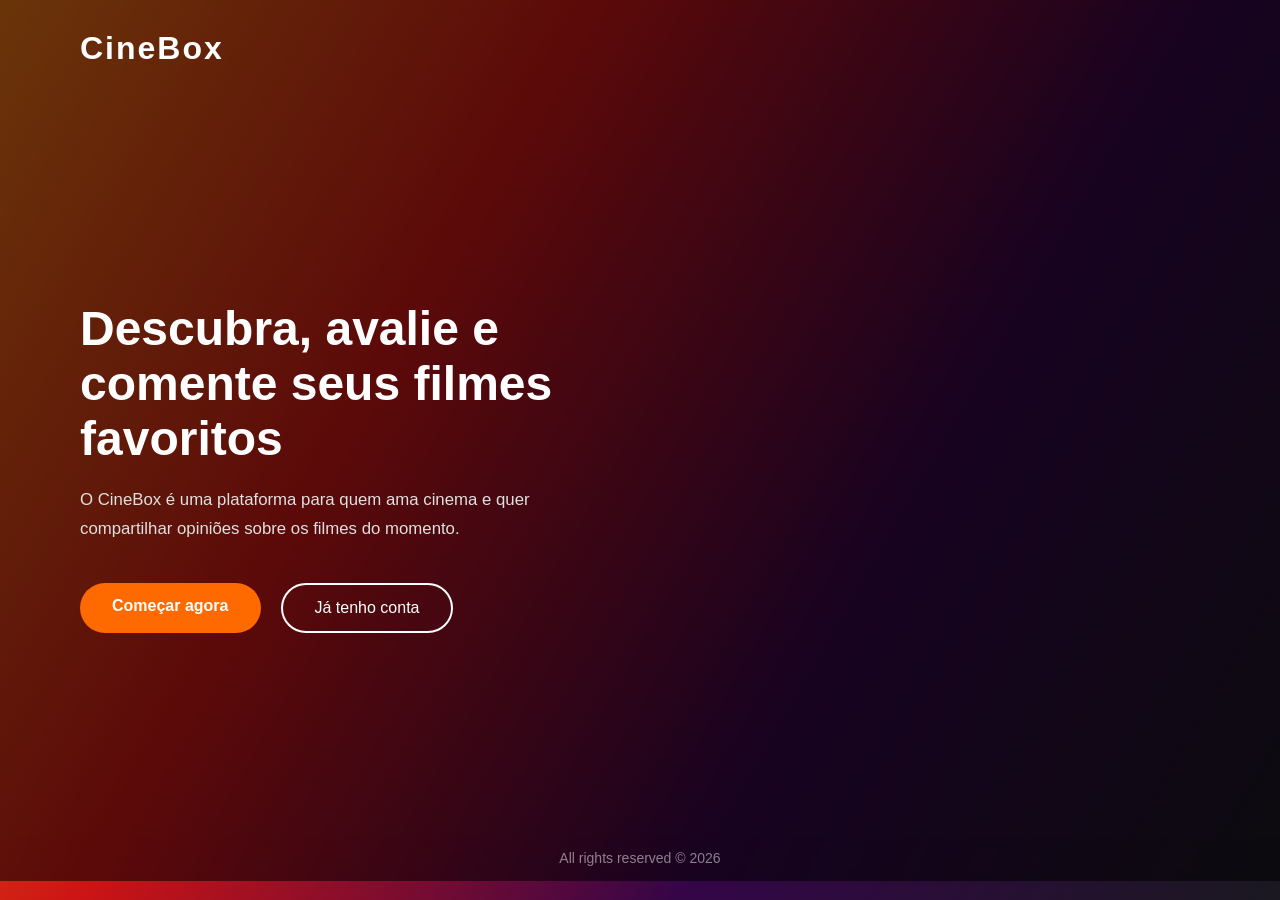
==== index.html @ de2ebf6e "upando index estilizado e modulos" ====
<!DOCTYPE html>
<html lang="pt-BR">
<head>
    <meta charset="UTF-8">
    <meta name="viewport" content="width=device-width, initial-scale=1.0">
    <title>CineBox</title>
    <link rel="stylesheet" href="./styles/indexStyle.css">
</head>
<body>
    <header class="hero">
    <div class="overlay"></div>

    <nav class="top-nav">
      <h1>CineBox</h1>
    </nav>

    <section class="hero-content">
      <h2>Descubra, avalie e comente seus filmes favoritos</h2>
      <p>
        O CineBox é uma plataforma para quem ama cinema
        e quer compartilhar opiniões sobre os filmes do momento.
      </p>

      <div class="cta">
        <a href="pages/cadastro.html" class="btn">Começar agora</a>
        <a href="pages/login.html" class="btn-outline">Já tenho conta</a>
      </div>
    </section>
  </header>
  <footer>
    All rights reserved © 2026<br>
  </footer>

</body>
</html>
---- styles/indexStyle.css ----
* {
  margin: 0;
  padding: 0;
  box-sizing: border-box;
  font-family: 'Poppins', sans-serif;
}

body {
  min-height: 100vh;
  background: linear-gradient(120deg,#ec7513,#cc1414,#340548,#1a1820);
  color: #fff;
}

.hero {
  position: relative;
  min-height: calc(100vh - 63px);
  display: flex;
  flex-direction: column;
}

.overlay {
  position: absolute;
  inset: 0;
  background: rgba(0, 0, 0, 0.55);
  z-index: 1;
}

.top-nav {
  position: relative;
  z-index: 2;
  padding: 30px 80px;
  display: flex;
  justify-content: space-between;
  align-items: center;
}

.top-nav h1 {
  font-size: 2rem;
  letter-spacing: 2px;
}

.hero-content {
  position: relative;
  z-index: 2;
  max-width: 650px;
  margin: auto 0;
  padding: 0 80px;
}

.hero-content h2 {
  font-size: 3rem;
  margin-bottom: 20px;
}

.hero-content p {
  font-size: 1.05rem;
  line-height: 1.7;
  color: #e0e0e0;
  margin-bottom: 40px;
}

.cta {
  display: flex;
  gap: 20px;
}

.btn {
  background: #ff6a00;
  padding: 14px 32px;
  border-radius: 30px;
  color: #fff;
  text-decoration: none;
  font-weight: 600;
}

.btn-outline {
  padding: 14px 32px;
  border-radius: 30px;
  border: 2px solid #fff;
  color: #fff;
  text-decoration: none;
}

footer{
    padding: 12px 10px;
    line-height: 1.4;
    text-align: center;
    color: #dddddd93;
    font-size: 14px;
    background: rgba(0,0,0,0.55);
    backdrop-filter: blur(6px);
}


@media (max-width: 768px){

  .top-nav{
    padding: 20px;
    flex-direction: column;
    gap: 15px;
    text-align: center;
  }

  .hero-content{
    padding: 20px;
    text-align: center;
  }

  .hero-content h2{
    font-size: 2rem;
  }

  .hero-content p{
    font-size: 0.95rem;
  }

  .cta{
    flex-direction: column;
    align-items: center;
  }

  .btn, .btn-outline{
    width: 80%;
    text-align: center;
  }
}
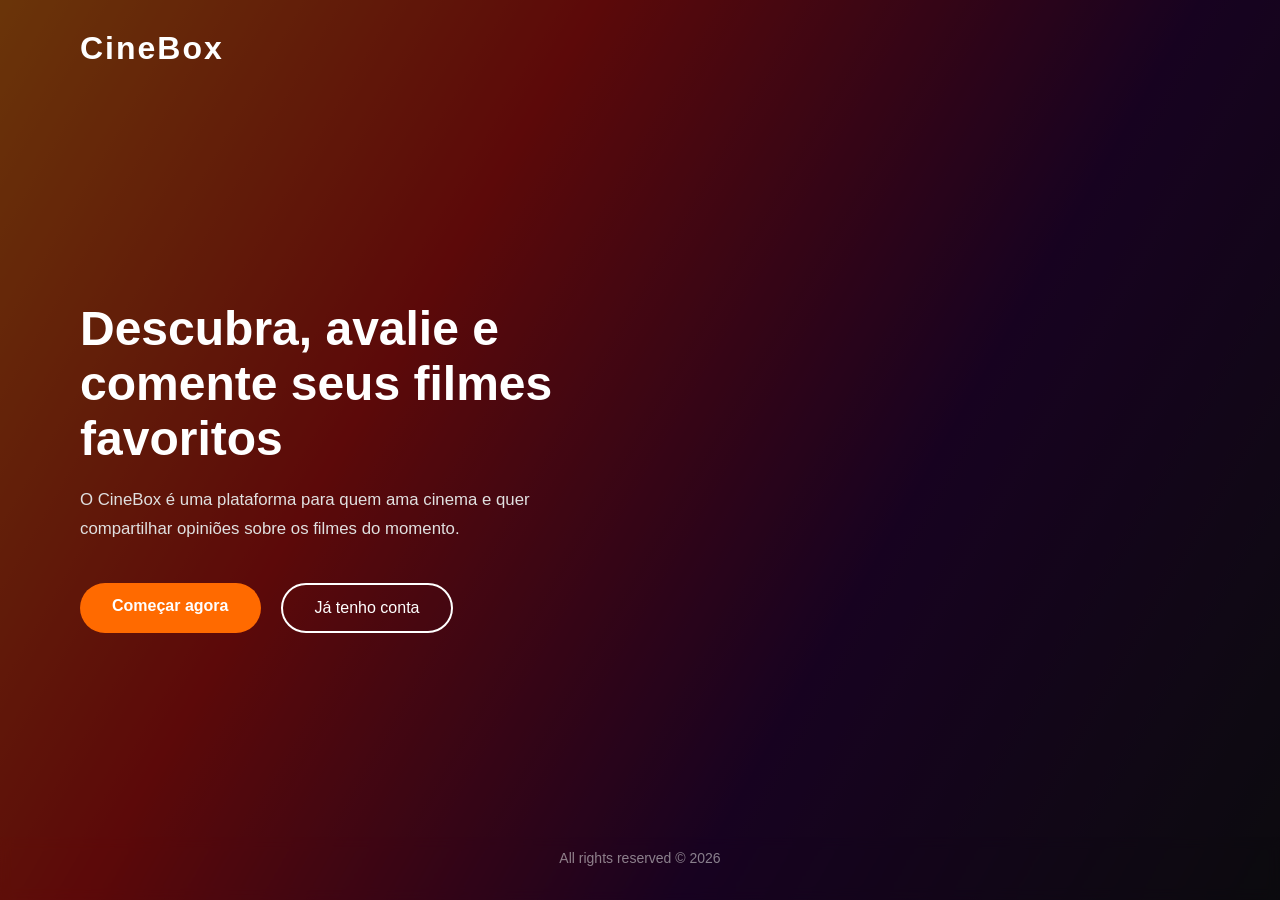
==== commit 37c25db0: "Minor fix" ====
--- a/index.html
+++ b/index.html
@@ -29,8 +29,8 @@
   </header>
   <footer>
     All rights reserved © 2026<br>
+    <br>
   </footer>
 
 </body>
 </html>
-
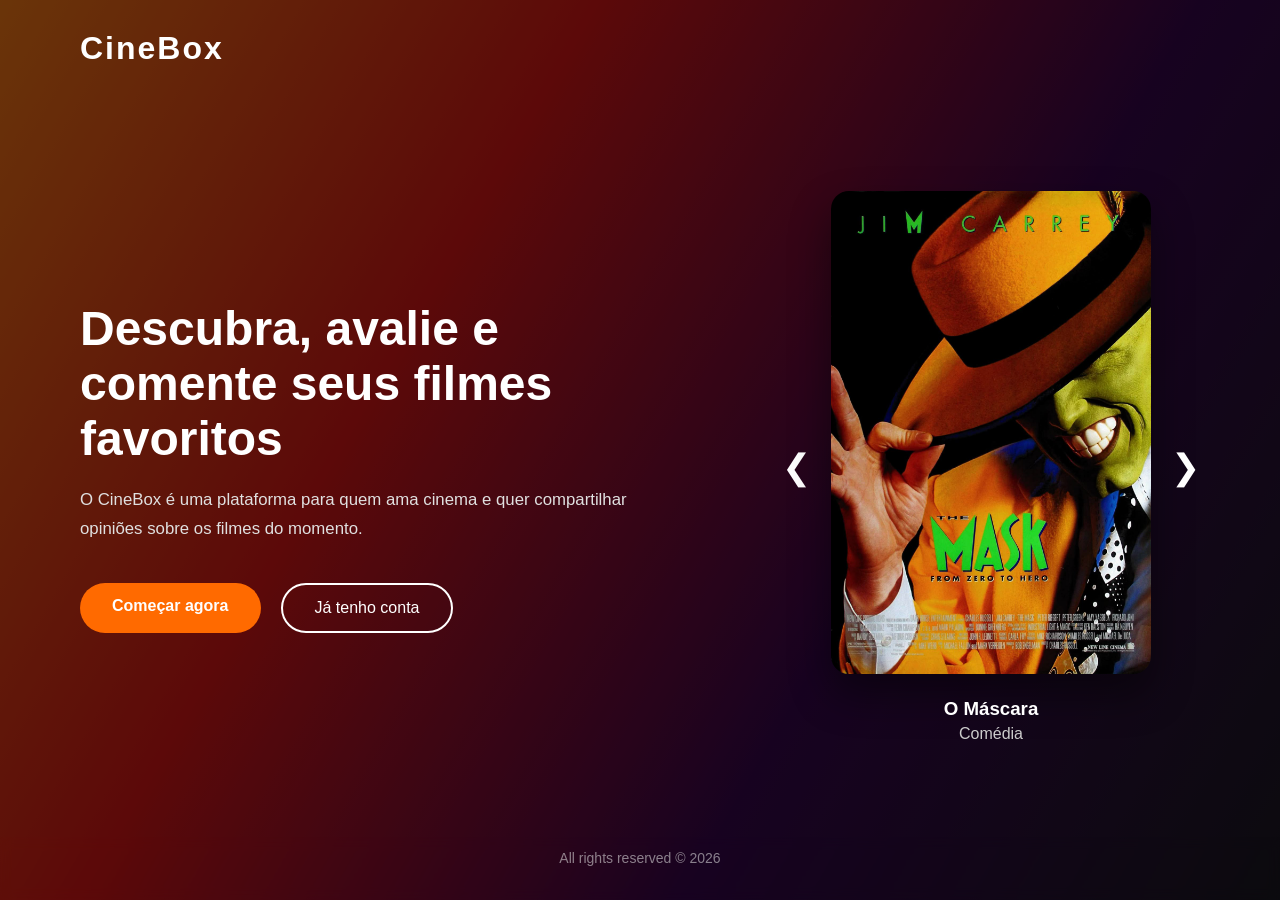
==== commit 4868cab2: "correção issue-14: Não utilização de Espaço" ====
--- a/index.html
+++ b/index.html
@@ -14,23 +14,49 @@
       <h1>CineBox</h1>
     </nav>
 
-    <section class="hero-content">
-      <h2>Descubra, avalie e comente seus filmes favoritos</h2>
-      <p>
-        O CineBox é uma plataforma para quem ama cinema
-        e quer compartilhar opiniões sobre os filmes do momento.
-      </p>
+    <div class="hero-body">
+      
+      <section class="hero-content">
+        <h2>Descubra, avalie e comente seus filmes favoritos</h2>
+        <p>
+          O CineBox é uma plataforma para quem ama cinema
+          e quer compartilhar opiniões sobre os filmes do momento.
+        </p>
+    
+        <div class="cta">
+          <a href="pages/cadastro.html" class="btn">Começar agora</a>
+          <a href="pages/login.html" class="btn-outline">Já tenho conta</a>
+        </div>
+      </section>
 
-      <div class="cta">
-        <a href="pages/cadastro.html" class="btn">Começar agora</a>
-        <a href="pages/login.html" class="btn-outline">Já tenho conta</a>
-      </div>
-    </section>
+      <section class="hero-carousel">
+
+        <button id="prev">&#10094;</button>
+
+          <div class="carousel-card">
+              <a href="pages/cadastro.html">
+                <img id="heroPoster">
+              </a>
+
+              <div class="movie-info">
+                  <h3 id="heroTitle"></h3>
+                  <p id="heroGenre"></p>
+              </div>
+
+          </div>
+
+          <button id="next">&#10095;</button>
+
+      </section>
+
+    </div>
+  
   </header>
   <footer>
     All rights reserved © 2026<br>
     <br>
   </footer>
 
+  <script src="scripts/data.js"></script>
 </body>
 </html>
--- a/styles/indexStyle.css
+++ b/styles/indexStyle.css
@@ -39,12 +39,20 @@
   letter-spacing: 2px;
 }
 
+.hero-body{
+  position: relative;
+  z-index:2;
+  flex:1;
+  display:flex;
+  justify-content:space-between;
+  align-items:center;
+  padding:0 80px;
+}
+
 .hero-content {
   position: relative;
   z-index: 2;
-  max-width: 650px;
-  margin: auto 0;
-  padding: 0 80px;
+  max-width: 600px;
 }
 
 .hero-content h2 {
@@ -57,6 +65,48 @@
   line-height: 1.7;
   color: #e0e0e0;
   margin-bottom: 40px;
+}
+
+.hero-carousel{
+  display:flex;
+  align-items:center;
+  gap:20px;
+}
+
+.carousel-card{
+  width:320px;
+  text-align:center;
+}
+
+.carousel-card img{
+  width:100%;
+  border-radius:18px;
+  box-shadow:0 20px 40px rgba(0,0,0,.45);
+  transition:.35s;
+}
+
+.carousel-card img:hover{
+  transform:scale(1.04);
+}
+
+.movie-info {
+  margin-top:20px;
+}
+
+.movie-info h3{
+  margin-bottom:5px;
+}
+
+.movie-info p{
+  color:#cccccc;
+}
+
+.hero-carousel button{
+  background:none;
+  border:none;
+  color:white;
+  font-size:35px;
+  cursor:pointer;
 }
 
 .cta {
@@ -101,8 +151,17 @@
     text-align: center;
   }
 
+  .hero-body{
+    flex-direction: column;
+    justify-content: center;
+    gap: 40px;
+
+    padding: 20px;
+  }
+
   .hero-content{
-    padding: 20px;
+    max-width: 100%;
+    padding: 0;
     text-align: center;
   }
 
@@ -112,6 +171,15 @@
 
   .hero-content p{
     font-size: 0.95rem;
+  }
+
+  .hero-carousel{
+    width: 100%;
+    justify-content: center;
+  }
+
+  .carousel-card{
+    width: 240px;
   }
 
   .cta{
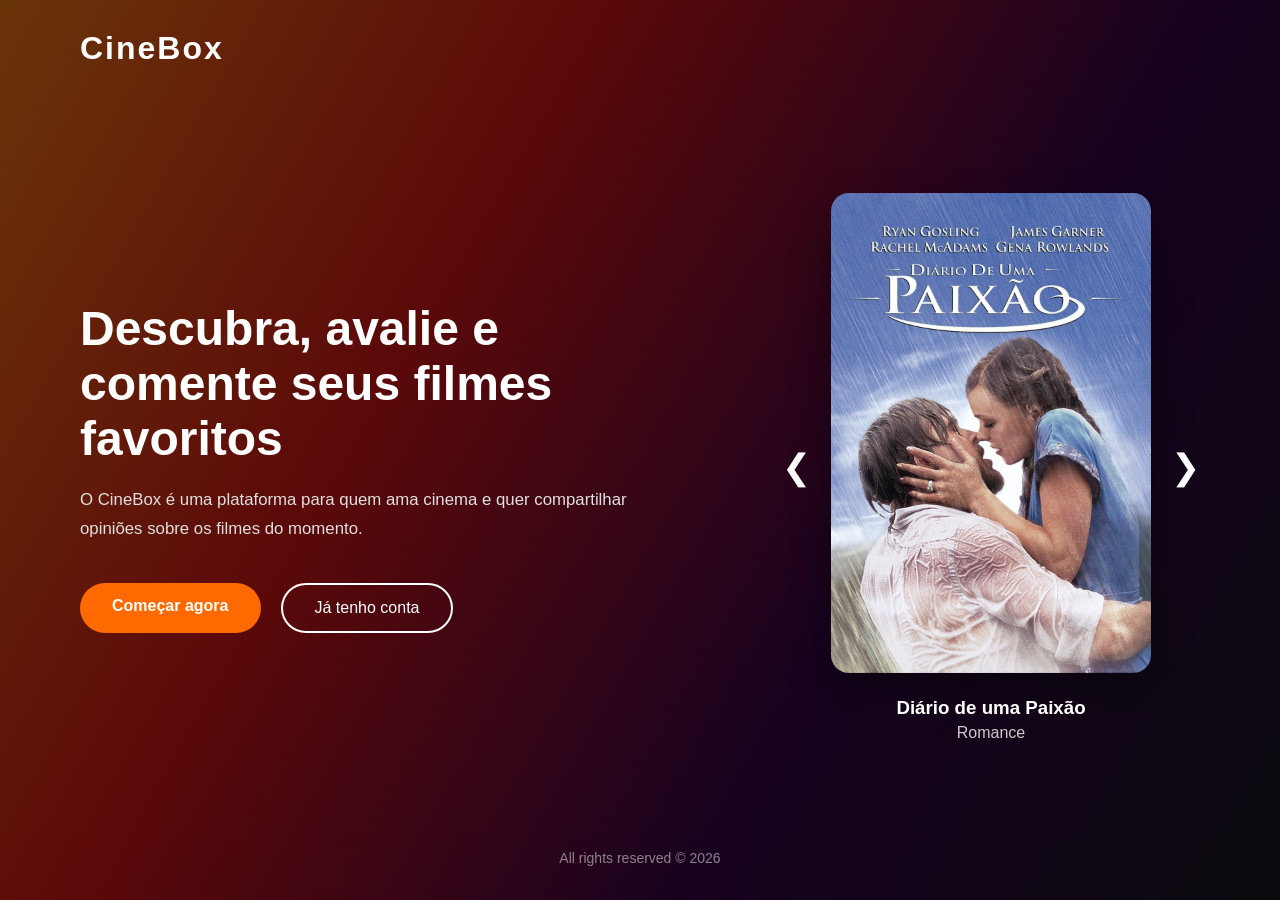
==== commit 73d5b482: "feat: adiciona capa de filmes, retricao de avalicao e media" ====
--- a/index.html
+++ b/index.html
@@ -22,7 +22,7 @@
           O CineBox é uma plataforma para quem ama cinema
           e quer compartilhar opiniões sobre os filmes do momento.
         </p>
-    
+
         <div class="cta">
           <a href="pages/cadastro.html" class="btn">Começar agora</a>
           <a href="pages/login.html" class="btn-outline">Já tenho conta</a>
